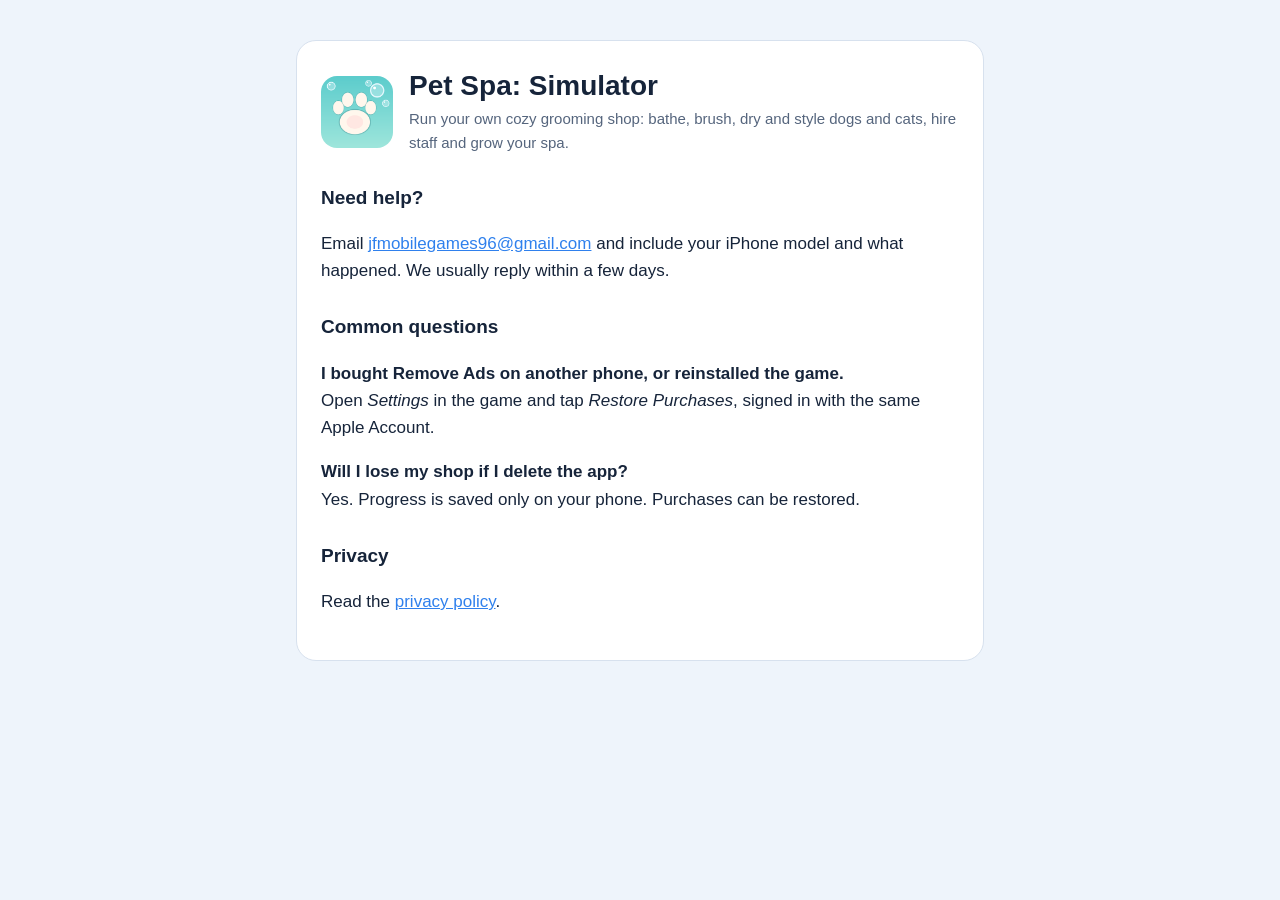
==== petspa/index.html @ 497aa059 "Pet Spa: Simulator support and privacy pages Co-Authored-By: Claude Opus 5.5 <noreply@anthropic.com>" ====
<!doctype html>
<html lang="en">
<head>
<meta charset="utf-8">
<meta name="viewport" content="width=device-width, initial-scale=1">
<title>Pet Spa: Simulator – Support</title>
<link rel="stylesheet" href="../style.css">
</head>
<body>
<main>
<div class="card">
<header>
  <img src="icon.png" alt="">
  <div>
    <h1>Pet Spa: Simulator</h1>
    <p class="sub">Run your own cozy grooming shop: bathe, brush, dry and style dogs and cats, hire staff and grow your spa.</p>
  </div>
</header>

<h2>Need help?</h2>
<p>Email <a href="mailto:jfmobilegames96@gmail.com">jfmobilegames96@gmail.com</a> and include your iPhone model and what happened.
We usually reply within a few days.</p>

<h2>Common questions</h2>
<p><strong>I bought Remove Ads on another phone, or reinstalled the game.</strong><br>
Open <em>Settings</em> in the game and tap <em>Restore Purchases</em>, signed in with the same Apple Account.</p>
<p><strong>Will I lose my shop if I delete the app?</strong><br>
Yes. Progress is saved only on your phone. Purchases can be restored.</p>

<h2>Privacy</h2>
<p>Read the <a href="privacy.html">privacy policy</a>.</p>
</div>
</main>
</body>
</html>
---- style.css ----
:root {
  --bg: #eef4fb;
  --card: #ffffff;
  --ink: #16243a;
  --sub: #55657d;
  --accent: #2f80ed;
  --line: #d7e1ee;
}
@media (prefers-color-scheme: dark) {
  :root { --bg: #0f1724; --card: #172235; --ink: #e8eef7; --sub: #9fb0c8; --accent: #6aa8ff; --line: #26354d; }
}
* { box-sizing: border-box; }
body {
  margin: 0;
  background: var(--bg);
  color: var(--ink);
  font: 17px/1.6 -apple-system, BlinkMacSystemFont, "Segoe UI", Helvetica, Arial, sans-serif;
}
main { max-width: 720px; margin: 0 auto; padding: 40px 16px 64px; }
.card { background: var(--card); border: 1px solid var(--line); border-radius: 20px; padding: 28px 24px; }
header { display: flex; align-items: center; gap: 16px; margin-bottom: 24px; }
header img { width: 72px; height: 72px; border-radius: 16px; }
h1 { font-size: 28px; line-height: 1.2; margin: 0; }
h2 { font-size: 19px; margin: 28px 0 6px; }
p, li { color: var(--ink); }
.sub { color: var(--sub); font-size: 15px; margin: 4px 0 0; }
a { color: var(--accent); }
ul { padding-left: 22px; }
footer { color: var(--sub); font-size: 14px; text-align: center; margin-top: 24px; }
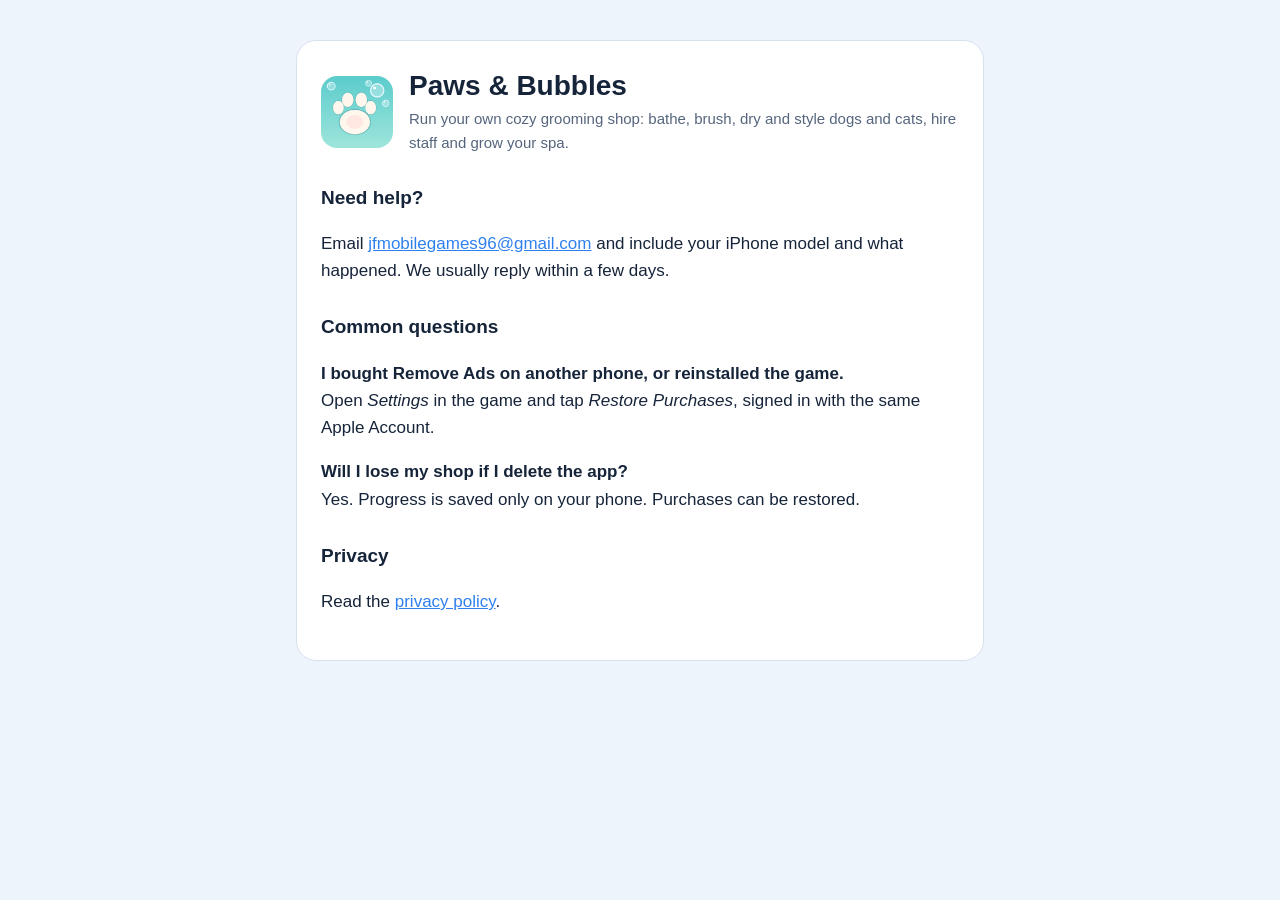
==== commit da000cef: "Pet Spa renamed Paws & Bubbles; TikTok section in its privacy policy" ====
--- a/petspa/index.html
+++ b/petspa/index.html
@@ -3,7 +3,7 @@
 <head>
 <meta charset="utf-8">
 <meta name="viewport" content="width=device-width, initial-scale=1">
-<title>Pet Spa: Simulator – Support</title>
+<title>Paws &amp; Bubbles – Support</title>
 <link rel="stylesheet" href="../style.css">
 </head>
 <body>
@@ -12,7 +12,7 @@
 <header>
   <img src="icon.png" alt="">
   <div>
-    <h1>Pet Spa: Simulator</h1>
+    <h1>Paws &amp; Bubbles</h1>
     <p class="sub">Run your own cozy grooming shop: bathe, brush, dry and style dogs and cats, hire staff and grow your spa.</p>
   </div>
 </header>
